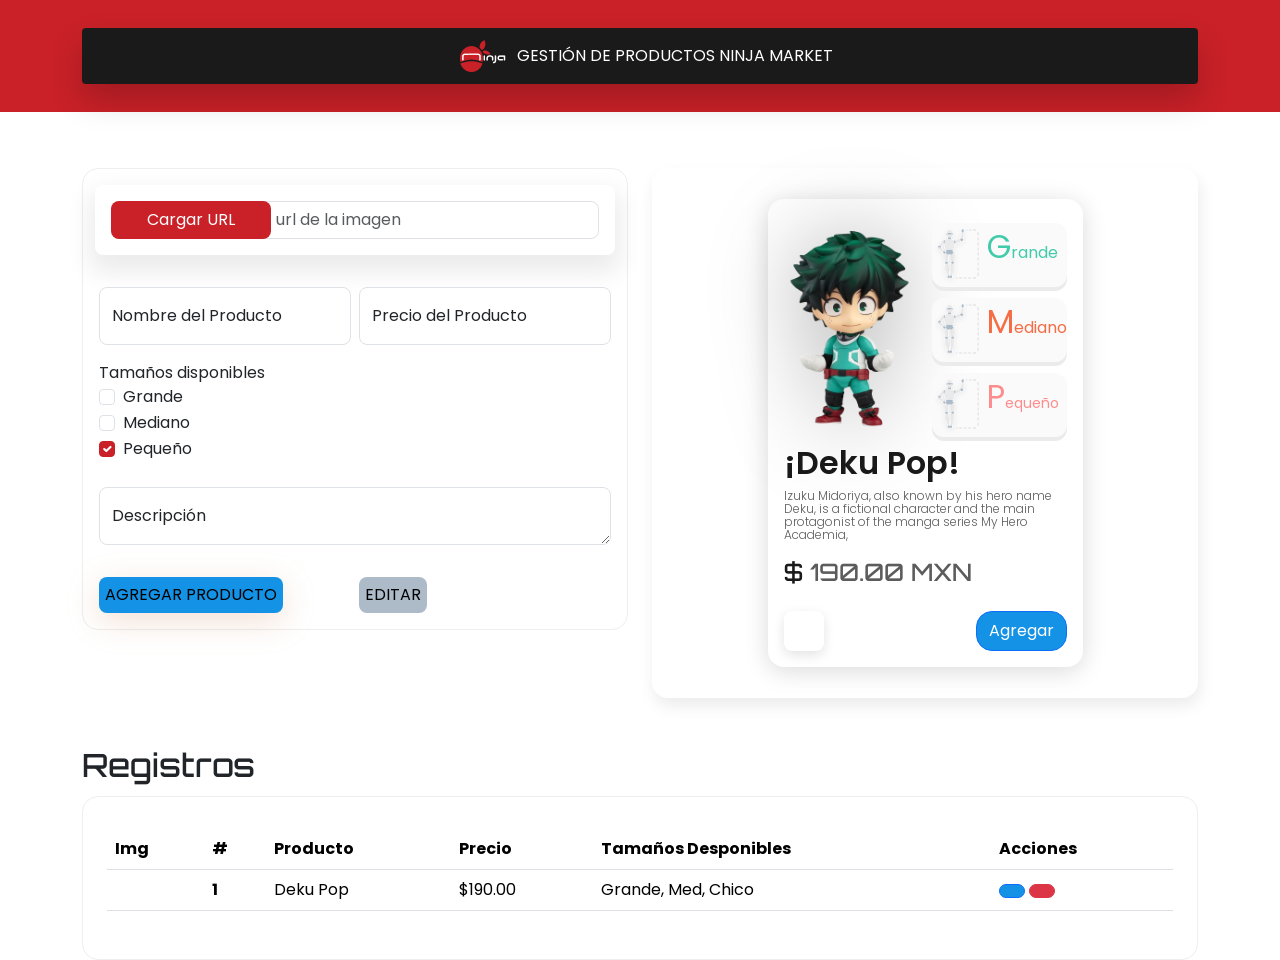
==== admin.html @ aa99d955 "first commit" ====
<!DOCTYPE html>
<html lang="es">

<head>
  <meta charset="UTF-8">
  <meta http-equiv="X-UA-Compatible" content="IE=edge">
  <meta name="viewport" content="width=device-width, initial-scale=1.0">
  <title>Ninja Market - Admin</title>
  <script src="https://kit.fontawesome.com/1f42bf96bf.js" crossorigin="anonymous"></script>
  <link rel="preconnect" href="https://fonts.googleapis.com">
  <link rel="preconnect" href="https://fonts.gstatic.com" crossorigin>
  <link
    href="https://fonts.googleapis.com/css2?family=Orbitron:wght@400;500;600;700;800;900&family=Poppins:ital,wght@0,100;0,300;0,400;0,600;0,700;0,800;1,100;1,300;1,400;1,500;1,600;1,700&display=swap"
    rel="stylesheet">
  <link href="https://cdn.jsdelivr.net/npm/bootstrap@5.0.2/dist/css/bootstrap.min.css" rel="stylesheet"
    integrity="sha384-EVSTQN3/azprG1Anm3QDgpJLIm9Nao0Yz1ztcQTwFspd3yD65VohhpuuCOmLASjC" crossorigin="anonymous">
  <link rel="stylesheet" href="./css/style.css">
</head>

<body>
  <!-- <h1>Drag and drop</h1>
  <article class="drop-zone">
    <p>Arrastra y sube tu imagen</p>
  </article> -->

  <div class="container-fluid admin-header">
    <div class="container">
      <div class="row">
        <div class="col-12">
          <div class="admin-header-intro d-flex justify-content-center align-items-center">
            <img src="./assets/logo-admin.png" alt="">
            <p class="text-center m-0">GESTIÓN DE PRODUCTOS NINJA MARKET</p>
          </div>
        </div>
      </div>
    </div>
  </div>
  <div class="container admin-main">
    <div class="row">
      <div class="col-12 col-lg-6">
        <!-- form -->
        <form action="" id="frmProducts" class="form">
          <div class="row g-2">
            <div class="col-12 added-image">
              <div class="wrapper">
                <div class="upload-image">Cargar URL <i class="fas fa-cloud-upload-alt"></i></div>
                <input type="text" name="url" placeholder="url de la imagen" id="urlImage" class="form-control">
              </div>
            </div>
            <div class="col-md">
              <div class="form-floating">
                <input type="text" name="nameProduct" id="name-Product" class="form-control" placeholder="name@example.com">
                <label>Nombre del Producto</label>
              </div>
            </div>
            <div class="col-md">
              <div class="form-floating">
                <input type="number" name="price" id="priceP" class="form-control" placeholder="name@example.com">
                <label>Precio del Producto</label>
              </div>
            </div>
            <div class="col-12 my-3">
              <label>Tamaños disponibles</label>
              <div class="form-check">
                <input name="Grande"  class="form-check-input" type="checkbox" value="2" id="CheckSize2">
                <label class="form-check-label" for="flexCheckDefault">
                  Grande
                </label>
              </div>
              <div class="form-check">
                <input name="Mediano" class="form-check-input" type="checkbox" value="1" id="CheckSize1">
                <label class="form-check-label" for="flexCheckDefault">
                  Mediano
                </label>
              </div>
              <div class="form-check">
                <input name="Chico" class="form-check-input" type="checkbox" value="0" id="CheckSize0" checked>
                <label class="form-check-label" for="flexCheckChecked">
                  Pequeño
                </label>
              </div>
            </div>
            <div class="col-12 mb-4">
              <div class="form-floating">
                <textarea name="descripcion" class="form-control" placeholder="Leave a comment here" id="floatingTextarea2"></textarea>
                <label for="floatingTextarea2">Descripción</label>
              </div>
            </div>
            <div class="col-md">
              <button type="button" id="btnSubmit" class="btn-primary added-product">Agregar Producto <i
                  class="fas fa-plus-circle"></i></button>

            </div>
            <div class="col-md">
              <button type="button" id="btnEdit" class="btn-secondary edit-product">Editar <i class="fas fa-edit"></i></button>
            </div>
          </div>
        </form>
      </div>
      <div class="col-12 col-lg-6">
        <div class="preview-card">
          <article class="card-anime">
            <header class="card-anime-header d-flex justify-content-between mb-2">
              <div class="wrapper-image-munko">
                <img id="image-prod" class="img-munko" src="./assets/deku.png" alt="">
              </div>
              <div class="sizes-munkos d-flex flex-column justify-content-between">
                <div  id="div-large" class="large hidden">
                  <div class="d-flex align-items-center">
                    <img src="./assets/size-l.svg" alt="">
                    <p><span>G</span>rande</p>
                  </div>
                </div>
                <div id="medium" class="medium hidden">
                  <div class="d-flex align-items-center">
                    <img src="./assets/size-l.svg" alt="">
                    <p><span>M</span>ediano</p>
                  </div>

                </div>
                <div  id="short" class="small hidden">
                  <div class="d-flex align-items-center">
                    <img src="./assets/size-l.svg" alt="">
                    <p><span>P</span>equeño</p>
                  </div>
                </div>
              </div>
            </header>
            <section class="card-anime-body">
              <h3 id="name-prod">¡Deku Pop!</h3>
              <p id="desc-prod">
                Izuku Midoriya, also known by his hero name Deku, is a fictional character and the main
                protagonist of
                the manga series
                My Hero Academia,</p>
              <h4>$ <span id="price-prod">190.00</span> <span>MXN</span> </h4>
            </section>
            <footer class="card-anime-footer d-flex justify-content-between mt-4">
              <div class="heart">
                <i class="far fa-heart"></i>
              </div>
              <button class="btn btn-primary">Agregar <i class="fas fa-cart-plus"></i></button>
            </footer>
          </article>
        </div>
      </div>
      <div class="col-12 mt-5">
        <h2>Registros</h2>
      </div>
      <div class="col-12 mt-1">
        <div class="wrapper-table">
          <table class="table">
            <thead>
              <tr>
                <th>Img</th>
                <th scope="col">#</th>
                <th scope="col">Producto</th>
                <th scope="col">Precio</th>
                <th scope="col">Tamaños Desponibles</th>
                <th scope="col">Acciones</th>
              </tr>
            </thead>
            <tbody id="prodctInfo">
              <tr>
                <th><img src="" alt=""></th>
                <th scope="row">1</th>
                <td>Deku Pop</td>
                <td>$190.00</td>
                <td>Grande, Med, Chico</td>
                <td>
                  <button class="btn btn-primary"><i class="fas fa-pencil-alt"></i></button>
                  <button class="btn btn-danger"><i class="fas fa-trash-alt"></i></button>
                </td>
              </tr>
            </tbody>
          </table>
        </div>
      </div>
    </div>
  </div>

  <script src="https://cdn.jsdelivr.net/npm/@popperjs/core@2.9.2/dist/umd/popper.min.js"
    integrity="sha384-IQsoLXl5PILFhosVNubq5LC7Qb9DXgDA9i+tQ8Zj3iwWAwPtgFTxbJ8NT4GN1R8p"
    crossorigin="anonymous"></script>
  <script src="https://cdn.jsdelivr.net/npm/bootstrap@5.0.2/dist/js/bootstrap.min.js"
    integrity="sha384-cVKIPhGWiC2Al4u+LWgxfKTRIcfu0JTxR+EQDz/bgldoEyl4H0zUF0QKbrJ0EcQF"
    crossorigin="anonymous"></script>

  <script src="./js/admin.js"></script>
</body>

</html>
---- css/style.css ----
@-webkit-keyframes pulse {
  0%,
  100% {
    -webkit-transform: scale(1);
            transform: scale(1);
  }
  50% {
    -webkit-transform: scale(1.1);
            transform: scale(1.1);
  }
}

@keyframes pulse {
  0%,
  100% {
    -webkit-transform: scale(1);
            transform: scale(1);
  }
  50% {
    -webkit-transform: scale(1.1);
            transform: scale(1.1);
  }
}

.btn-primary {
  background: #1492E6;
  border-radius: 16px;
}

.btn-danger {
  border-radius: 16px;
}

.form-control {
  border-radius: 8px;
}

.form-check-input:checked {
  background-color: #CA2128;
  border-color: #CA2128;
}

input::-webkit-outer-spin-button,
input::-webkit-inner-spin-button {
  -webkit-appearance: none;
  margin: 0;
}

html {
  -webkit-box-sizing: border-box;
          box-sizing: border-box;
  font-family: sans-serif;
  font-size: 16px;
}

*,
*:before,
*:after {
  -webkit-box-sizing: inherit;
          box-sizing: inherit;
  margin: 0;
  padding: 0;
}

body {
  margin: 0;
  font-family: 'Poppins', sans-serif;
}

h1, h2, h3, h4 {
  font-family: 'Orbitron', sans-serif;
}

.card-anime {
  background-color: #fff;
  -webkit-box-shadow: 0px 4px 24px rgba(0, 0, 0, 0.15);
          box-shadow: 0px 4px 24px rgba(0, 0, 0, 0.15);
  border-radius: 16px;
  padding: 24px 16px 16px 16px;
  color: #1A1A1A;
  width: 315px;
}

.card-anime .card-anime-header .img-munko {
  -webkit-filter: drop-shadow(0px 3.53939px 44.2424px rgba(0, 0, 0, 0.3));
          filter: drop-shadow(0px 3.53939px 44.2424px rgba(0, 0, 0, 0.3));
}

.card-anime .card-anime-header .sizes-munkos p {
  margin-left: 8px;
}

.card-anime .card-anime-header .sizes-munkos p span {
  font-size: 32px;
}

.card-anime .card-anime-header .sizes-munkos .large, .card-anime .card-anime-header .sizes-munkos .medium, .card-anime .card-anime-header .sizes-munkos .small {
  -webkit-filter: drop-shadow(0px 4px 0px #EBEBEB);
          filter: drop-shadow(0px 4px 0px #EBEBEB);
  background: #FAFAFA;
  border-radius: 12px;
}

.card-anime .card-anime-header .sizes-munkos .large {
  color: #42CBAA;
}

.card-anime .card-anime-header .sizes-munkos .medium {
  color: #F66C45;
}

.card-anime .card-anime-header .sizes-munkos .small {
  color: #FD8C8D;
}

.card-anime .card-anime-body h3 {
  font-family: Poppins;
  font-style: normal;
  font-weight: 600;
  font-size: 32px;
  line-height: 111%;
}

.card-anime .card-anime-body p {
  font-family: Poppins;
  font-style: normal;
  font-weight: 300;
  font-size: 12px;
  line-height: 111%;
  color: #5C5C5C;
}

.card-anime .card-anime-body h4 span {
  color: #5C5C5C;
}

.card-anime .card-anime-footer .heart {
  background-color: #fff;
  -webkit-box-shadow: 0px 4px 12px rgba(26, 26, 26, 0.12);
          box-shadow: 0px 4px 12px rgba(26, 26, 26, 0.12);
  border-radius: 8px;
  width: 40px;
  height: 40px;
  display: -webkit-box;
  display: -ms-flexbox;
  display: flex;
  -webkit-box-pack: center;
      -ms-flex-pack: center;
          justify-content: center;
  -webkit-box-align: center;
      -ms-flex-align: center;
          align-items: center;
}

.admin-header {
  background-color: #CA2128;
  padding: 28px 56px;
}

.admin-header .admin-header-intro {
  padding: 12px 28px;
  background: #1A1A1A;
  -webkit-box-shadow: 0px 16px 32px rgba(0, 0, 0, 0.2);
          box-shadow: 0px 16px 32px rgba(0, 0, 0, 0.2);
  border-radius: 4px;
  color: #fff;
}

.admin-header .admin-header-intro p {
  margin: 0 0 0 170px;
}

.admin-main {
  margin-top: 56px;
}

.admin-main form.form {
  border: 1px solid #EEEEEE;
  border-radius: 16px;
  padding: 16px;
}

.admin-main form.form .added-image {
  background: #FFFFFF;
  -webkit-box-shadow: 0px 12px 24px 6px rgba(0, 0, 0, 0.08);
          box-shadow: 0px 12px 24px 6px rgba(0, 0, 0, 0.08);
  border-radius: 8px;
  padding: 16px;
  margin-bottom: 24px;
}

.admin-main form.form .added-image .wrapper {
  position: relative;
}

.admin-main form.form .added-image .wrapper .upload-image {
  background: #CA2128;
  border-radius: 8px;
  color: #fff;
  position: absolute;
  left: 0;
  top: 0;
  height: 100%;
  width: 160px;
  display: -webkit-box;
  display: -ms-flexbox;
  display: flex;
  -webkit-box-pack: center;
      -ms-flex-pack: center;
          justify-content: center;
  -webkit-box-align: center;
      -ms-flex-align: center;
          align-items: center;
}

.admin-main form.form .added-image .wrapper input {
  padding-left: 164px;
}

.admin-main form.form .added-product {
  -webkit-filter: drop-shadow(0px 8px 16px rgba(200, 123, 77, 0.24));
          filter: drop-shadow(0px 8px 16px rgba(200, 123, 77, 0.24));
  background: #1492E6;
  border-radius: 8px;
  text-transform: uppercase;
  padding: 6px;
  border: none;
}

.admin-main form.form .edit-product {
  background: #ADBBC9;
  border-radius: 8px;
  text-transform: uppercase;
  padding: 6px;
  border: none;
}

.admin-main .preview-card {
  padding: 31px 42px;
  background: #FFFFFF;
  -webkit-box-shadow: 2px 8px 16px rgba(0, 0, 0, 0.08);
          box-shadow: 2px 8px 16px rgba(0, 0, 0, 0.08);
  border-radius: 16px;
  display: -webkit-box;
  display: -ms-flexbox;
  display: flex;
  -webkit-box-pack: center;
      -ms-flex-pack: center;
          justify-content: center;
  -webkit-box-align: center;
      -ms-flex-align: center;
          align-items: center;
}

.admin-main .preview-card .wrapper-image-munko {
  width: 135px;
  height: 214px;
}

.admin-main .preview-card .wrapper-image-munko .img-munko {
  width: 100%;
  height: 100%;
  -o-object-fit: contain;
     object-fit: contain;
}

.admin-main .wrapper-table {
  padding: 32px 24px;
  border: 1px solid #EEEEEE;
  border-radius: 16px;
}

.home {
  background-color: #CA2128;
  color: #fff;
}

.footer {
  background: -webkit-gradient(linear, left top, left bottom, from(#000000), to(#222222));
  background: linear-gradient(180deg, #000000 0%, #222222 100%);
  color: #fff;
  padding: 24px;
  display: -webkit-box;
  display: -ms-flexbox;
  display: flex;
  -webkit-box-pack: center;
      -ms-flex-pack: center;
          justify-content: center;
  -webkit-box-align: center;
      -ms-flex-align: center;
          align-items: center;
}

.footer a {
  color: #fff;
}
/*# sourceMappingURL=style.css.map */
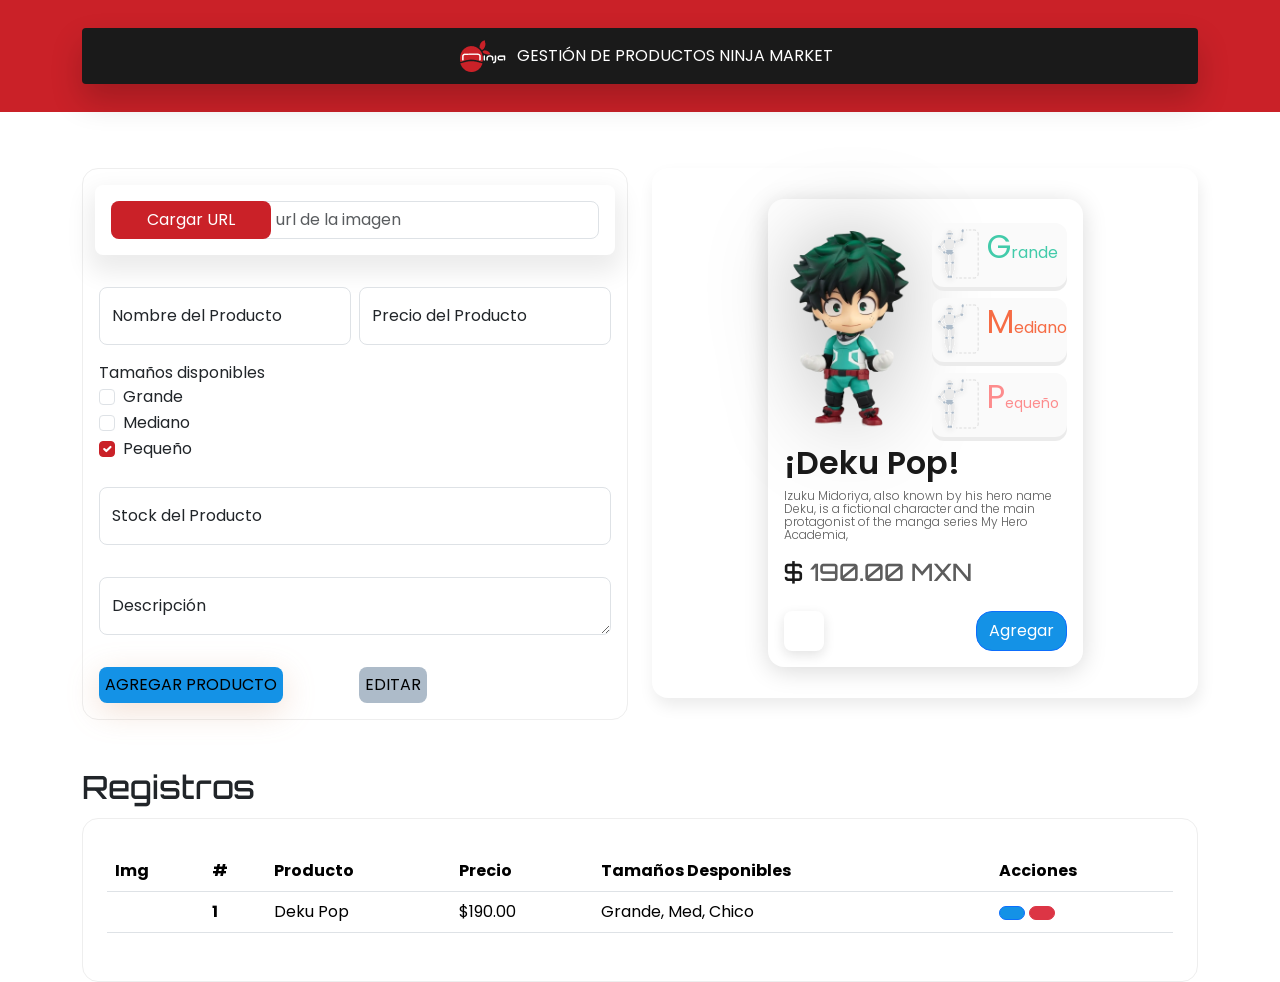
==== commit 5d9bd2ac: "cambios minimos" ====
--- a/admin.html
+++ b/admin.html
@@ -57,7 +57,7 @@
               <div class="form-floating">
                 <input type="number" name="price" id="priceP" class="form-control" placeholder="name@example.com">
                 <label>Precio del Producto</label>
-              </div>
+              </div>           
             </div>
             <div class="col-12 my-3">
               <label>Tamaños disponibles</label>
@@ -80,6 +80,14 @@
                 </label>
               </div>
             </div>
+
+            <div class="col-12 mb-4">
+            <div class="form-floating">
+              <input type="number" name="stock" id="stockP" class="form-control" placeholder="stock">
+              <label>Stock del Producto</label>
+            </div>
+            </div>
+
             <div class="col-12 mb-4">
               <div class="form-floating">
                 <textarea name="descripcion" class="form-control" placeholder="Leave a comment here" id="floatingTextarea2"></textarea>
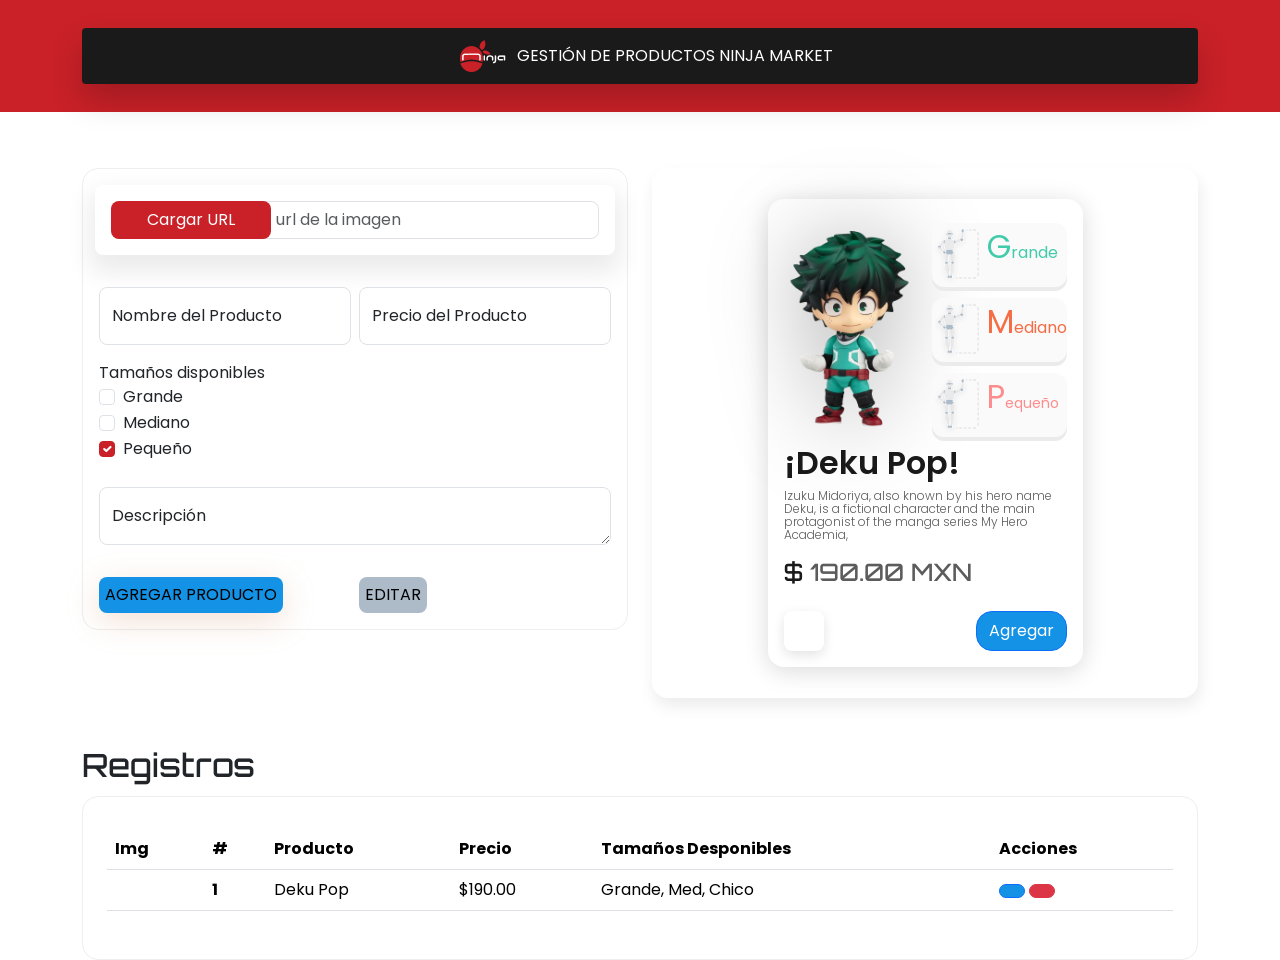
==== commit e5f95788: "cambios minimos" ====
--- a/admin.html
+++ b/admin.html
@@ -57,7 +57,7 @@
               <div class="form-floating">
                 <input type="number" name="price" id="priceP" class="form-control" placeholder="name@example.com">
                 <label>Precio del Producto</label>
-              </div>           
+              </div>
             </div>
             <div class="col-12 my-3">
               <label>Tamaños disponibles</label>
@@ -80,14 +80,6 @@
                 </label>
               </div>
             </div>
-
-            <div class="col-12 mb-4">
-            <div class="form-floating">
-              <input type="number" name="stock" id="stockP" class="form-control" placeholder="stock">
-              <label>Stock del Producto</label>
-            </div>
-            </div>
-
             <div class="col-12 mb-4">
               <div class="form-floating">
                 <textarea name="descripcion" class="form-control" placeholder="Leave a comment here" id="floatingTextarea2"></textarea>
@@ -100,7 +92,7 @@
 
             </div>
             <div class="col-md">
-              <button type="button" id="btnEdit" class="btn-secondary edit-product">Editar <i class="fas fa-edit"></i></button>
+              <button type="button" id="btnEdit" class="btn-secondary edit-product">Editar <i id="iEdit" class="fas fa-edit"></i></button>
             </div>
           </div>
         </form>
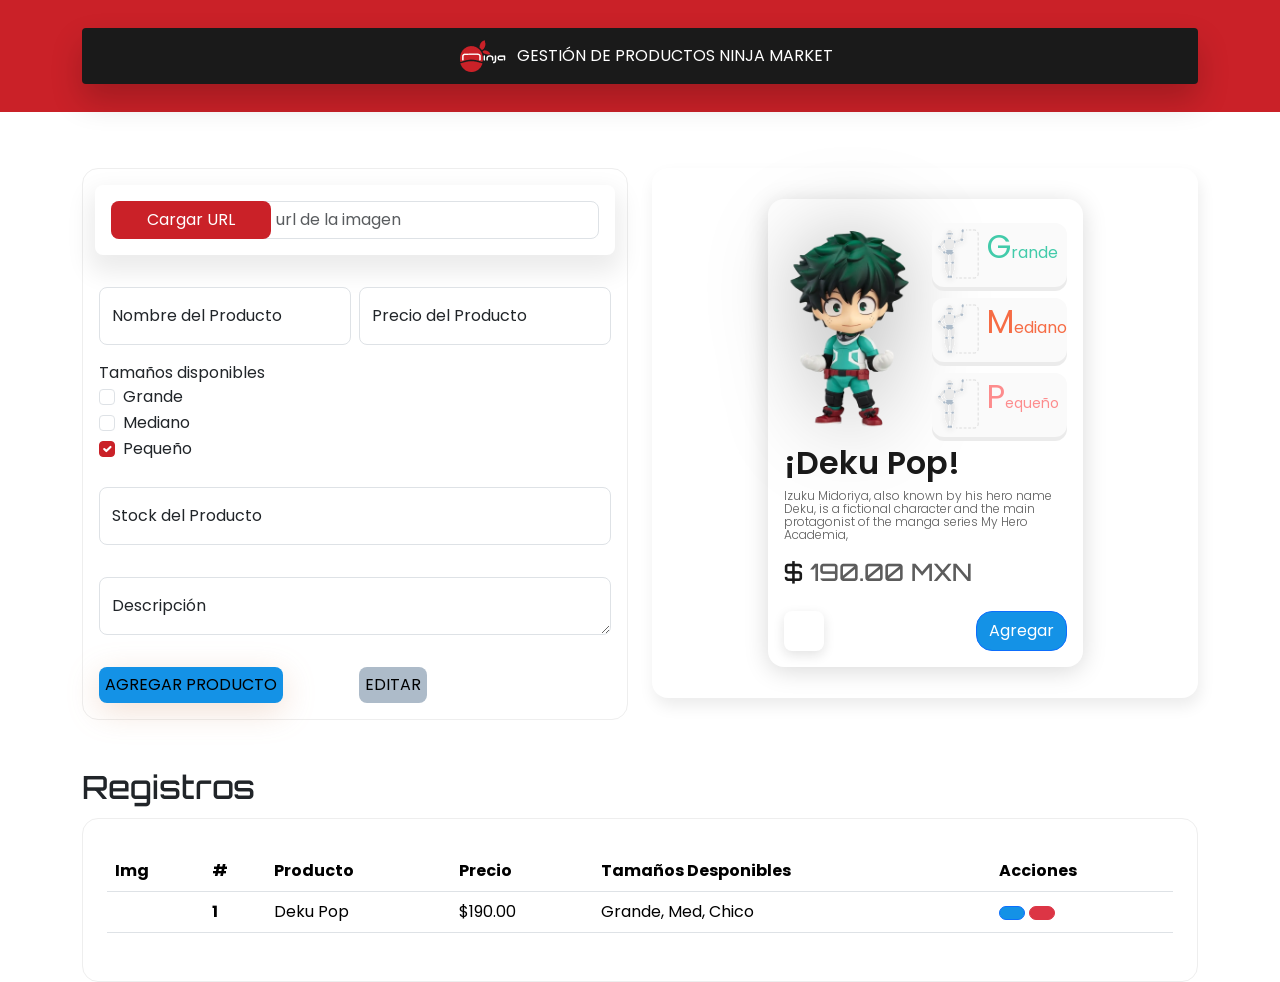
==== commit 2ffe41ea: "subiendo again" ====
--- a/admin.html
+++ b/admin.html
@@ -44,7 +44,7 @@
             <div class="col-12 added-image">
               <div class="wrapper">
                 <div class="upload-image">Cargar URL <i class="fas fa-cloud-upload-alt"></i></div>
-                <input type="text" name="url" placeholder="url de la imagen" id="urlImage" class="form-control">
+                <input type="text" name="url" id="url" placeholder="url de la imagen" id="urlImage" class="form-control">
               </div>
             </div>
             <div class="col-md">
@@ -80,6 +80,14 @@
                 </label>
               </div>
             </div>
+
+            <div class="col-12 mb-4">
+            <div class="form-floating">
+              <input type="number" name="stock" id="stockP" class="form-control" placeholder="stock">
+              <label>Stock del Producto</label>
+            </div>
+            </div>
+
             <div class="col-12 mb-4">
               <div class="form-floating">
                 <textarea name="descripcion" class="form-control" placeholder="Leave a comment here" id="floatingTextarea2"></textarea>
@@ -92,7 +100,7 @@
 
             </div>
             <div class="col-md">
-              <button type="button" id="btnEdit" class="btn-secondary edit-product">Editar <i id="iEdit" class="fas fa-edit"></i></button>
+              <button type="button" id="btnEdit" class="btn-secondary edit-product">Editar <i class="fas fa-edit"></i></button>
             </div>
           </div>
         </form>
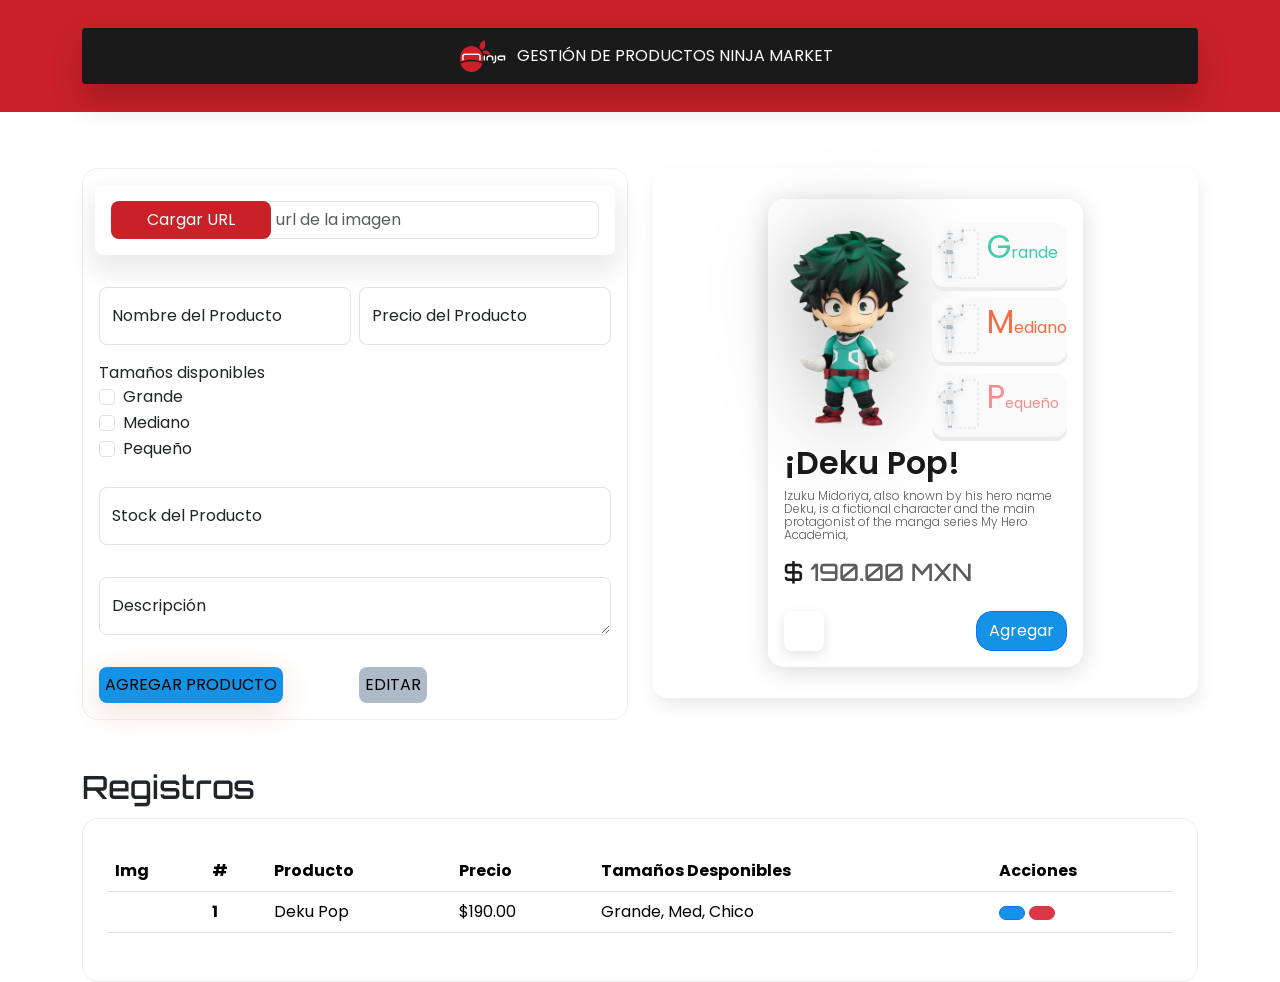
==== commit 9e147721: "mi aporte" ====
--- a/admin.html
+++ b/admin.html
@@ -62,19 +62,19 @@
             <div class="col-12 my-3">
               <label>Tamaños disponibles</label>
               <div class="form-check">
-                <input name="Grande"  class="form-check-input" type="checkbox" value="2" id="CheckSize2">
+                <input name="Grande"  class="form-check-input" type="checkbox" value=" " id="CheckSize2">
                 <label class="form-check-label" for="flexCheckDefault">
                   Grande
                 </label>
               </div>
               <div class="form-check">
-                <input name="Mediano" class="form-check-input" type="checkbox" value="1" id="CheckSize1">
+                <input name="Mediano" class="form-check-input" type="checkbox" value=" " id="CheckSize1">
                 <label class="form-check-label" for="flexCheckDefault">
                   Mediano
                 </label>
               </div>
               <div class="form-check">
-                <input name="Chico" class="form-check-input" type="checkbox" value="0" id="CheckSize0" checked>
+                <input name="Chico" class="form-check-input" type="checkbox" value=" " id="CheckSize0">
                 <label class="form-check-label" for="flexCheckChecked">
                   Pequeño
                 </label>
